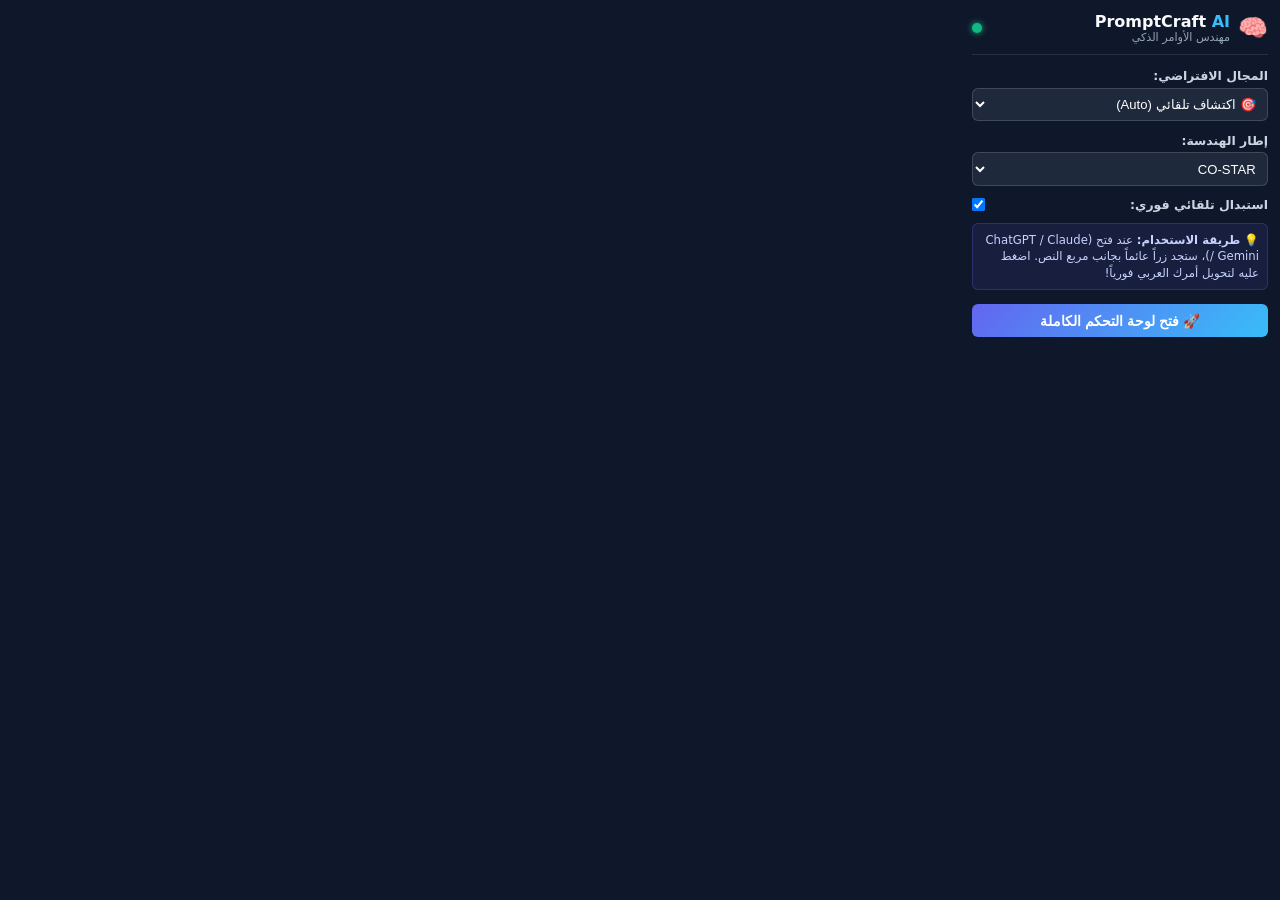
==== extension/popup/popup.html @ 3891026d "feat(extension): build extension popup UI, styling, and controller" ====
<!DOCTYPE html>
<html lang="ar" dir="rtl">
<head>
  <meta charset="UTF-8">
  <link rel="stylesheet" href="popup.css">
</head>
<body>
  <div class="popup-container">
    <div class="popup-header">
      <div class="brand">
        <span class="logo">🧠</span>
        <div>
          <h2>PromptCraft <span>AI</span></h2>
          <p>مهندس الأوامر الذكي</p>
        </div>
      </div>
      <span class="status-dot" id="server-dot" title="حالة الاتصال بالخادم"></span>
    </div>

    <div class="popup-body">
      <div class="form-group">
        <label for="popup-domain">المجال الافتراضي:</label>
        <select id="popup-domain">
          <option value="auto">🎯 اكتشاف تلقائي (Auto)</option>
          <option value="software_engineering">💻 هندسة وبرمجة</option>
          <option value="data_science_ai">📊 ذكاء اصطناعي وبيانات</option>
          <option value="cybersecurity">🛡️ أمن سيبراني</option>
          <option value="academic_research">🎓 بحث علمي</option>
        </select>
      </div>

      <div class="form-group">
        <label for="popup-framework">إطار الهندسة:</label>
        <select id="popup-framework">
          <option value="CO-STAR">CO-STAR</option>
          <option value="CRISPE">CRISPE</option>
        </select>
      </div>

      <div class="form-group toggle-group">
        <label for="auto-replace-toggle">استبدال تلقائي فوري:</label>
        <input type="checkbox" id="auto-replace-toggle" checked>
      </div>

      <div class="tip-card">
        💡 <strong>طريقة الاستخدام:</strong> عند فتح (ChatGPT / Claude / Gemini)، ستجد زراً عائماً بجانب مربع النص. اضغط عليه لتحويل أمرك العربي فورياً!
      </div>
    </div>

    <div class="popup-footer">
      <button id="btn-open-dashboard" class="btn-dashboard">🚀 فتح لوحة التحكم الكاملة</button>
    </div>
  </div>
  <script src="popup.js"></script>
</body>
</html>
---- extension/popup/popup.css ----
/* Extension Popup Styles */
* {
  box-sizing: border-box;
  margin: 0;
  padding: 0;
}

body {
  width: 320px;
  font-family: system-ui, -apple-system, sans-serif;
  background-color: #0f172a;
  color: #f8fafc;
  padding: 0.75rem;
  direction: rtl;
}

.popup-container {
  display: flex;
  flex-direction: column;
  gap: 0.85rem;
}

.popup-header {
  display: flex;
  align-items: center;
  justify-content: space-between;
  border-bottom: 1px solid rgba(255, 255, 255, 0.1);
  padding-bottom: 0.6rem;
}

.brand {
  display: flex;
  align-items: center;
  gap: 0.5rem;
}

.brand .logo {
  font-size: 1.5rem;
}

.brand h2 {
  font-size: 1rem;
  font-weight: 800;
}

.brand h2 span {
  color: #38bdf8;
}

.brand p {
  font-size: 0.7rem;
  color: #94a3b8;
}

.status-dot {
  width: 10px;
  height: 10px;
  border-radius: 50%;
  background: #10b981;
  box-shadow: 0 0 6px #10b981;
}

.popup-body {
  display: flex;
  flex-direction: column;
  gap: 0.7rem;
}

.form-group {
  display: flex;
  flex-direction: column;
  gap: 0.3rem;
}

.form-group label {
  font-size: 0.78rem;
  color: #cbd5e1;
  font-weight: 600;
}

select {
  background: #1e293b;
  border: 1px solid rgba(255, 255, 255, 0.15);
  border-radius: 6px;
  color: white;
  padding: 0.45rem;
  font-size: 0.82rem;
  outline: none;
}

.toggle-group {
  flex-direction: row;
  justify-content: space-between;
  align-items: center;
}

.tip-card {
  background: rgba(99, 102, 241, 0.1);
  border: 1px solid rgba(99, 102, 241, 0.25);
  border-radius: 6px;
  padding: 0.5rem;
  font-size: 0.73rem;
  line-height: 1.4;
  color: #c7d2fe;
}

.btn-dashboard {
  width: 100%;
  background: linear-gradient(135deg, #6366f1, #38bdf8);
  border: none;
  border-radius: 6px;
  color: white;
  padding: 0.55rem;
  font-size: 0.85rem;
  font-weight: 700;
  cursor: pointer;
  transition: opacity 0.2s;
}

.btn-dashboard:hover {
  opacity: 0.9;
}
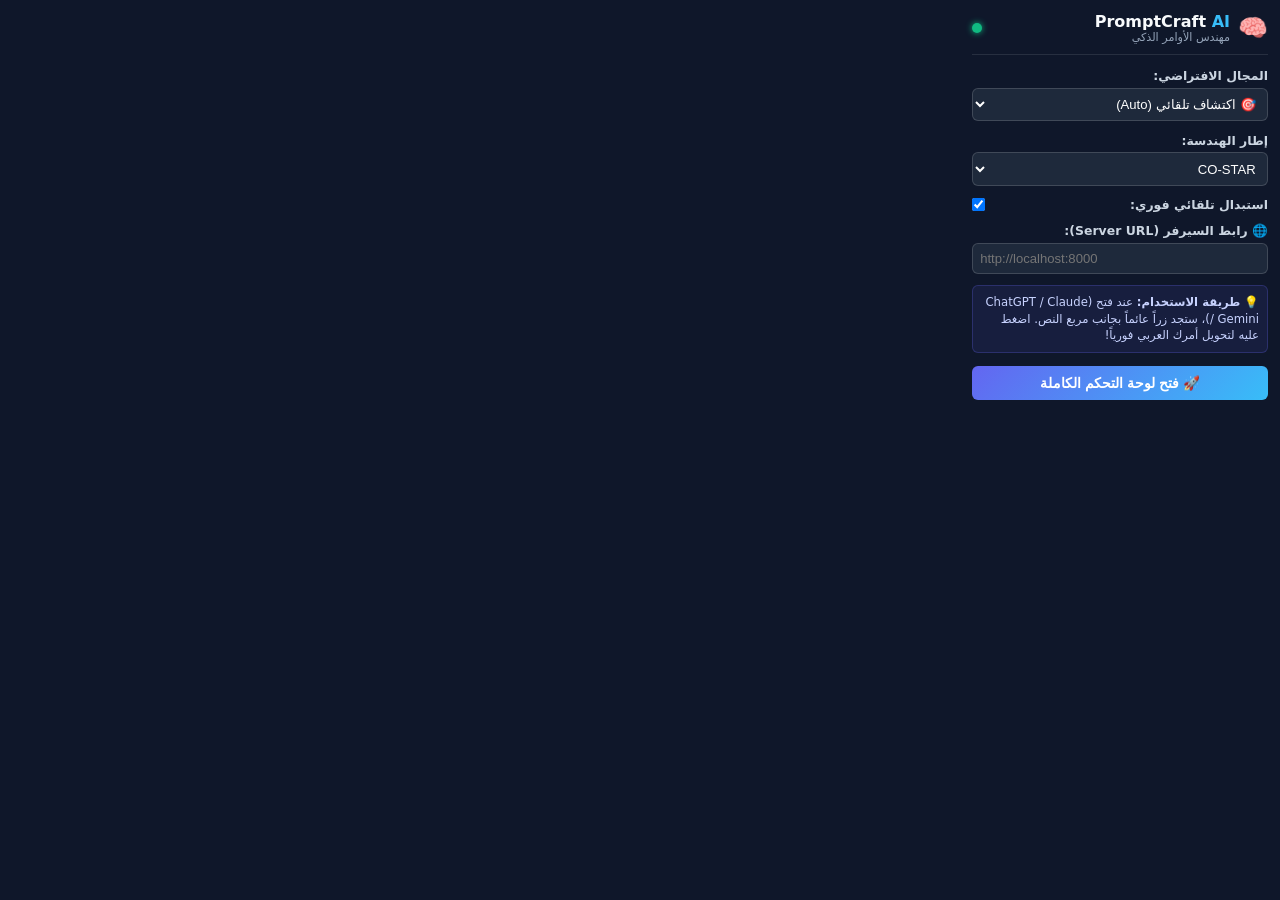
==== commit 39bc3fcc: "feat(extension): support dynamic cloud server URL configuration" ====
--- a/extension/popup/popup.html
+++ b/extension/popup/popup.html
@@ -42,6 +42,11 @@
         <input type="checkbox" id="auto-replace-toggle" checked>
       </div>
 
+      <div class="form-group">
+        <label for="popup-server-url">🌐 رابط السيرفر (Server URL):</label>
+        <input type="url" id="popup-server-url" placeholder="http://localhost:8000" dir="ltr">
+      </div>
+
       <div class="tip-card">
         💡 <strong>طريقة الاستخدام:</strong> عند فتح (ChatGPT / Claude / Gemini)، ستجد زراً عائماً بجانب مربع النص. اضغط عليه لتحويل أمرك العربي فورياً!
       </div>
--- a/extension/popup/popup.css
+++ b/extension/popup/popup.css
@@ -78,7 +78,9 @@
   font-weight: 600;
 }
 
-select {
+select,
+input[type="url"],
+input[type="text"] {
   background: #1e293b;
   border: 1px solid rgba(255, 255, 255, 0.15);
   border-radius: 6px;
